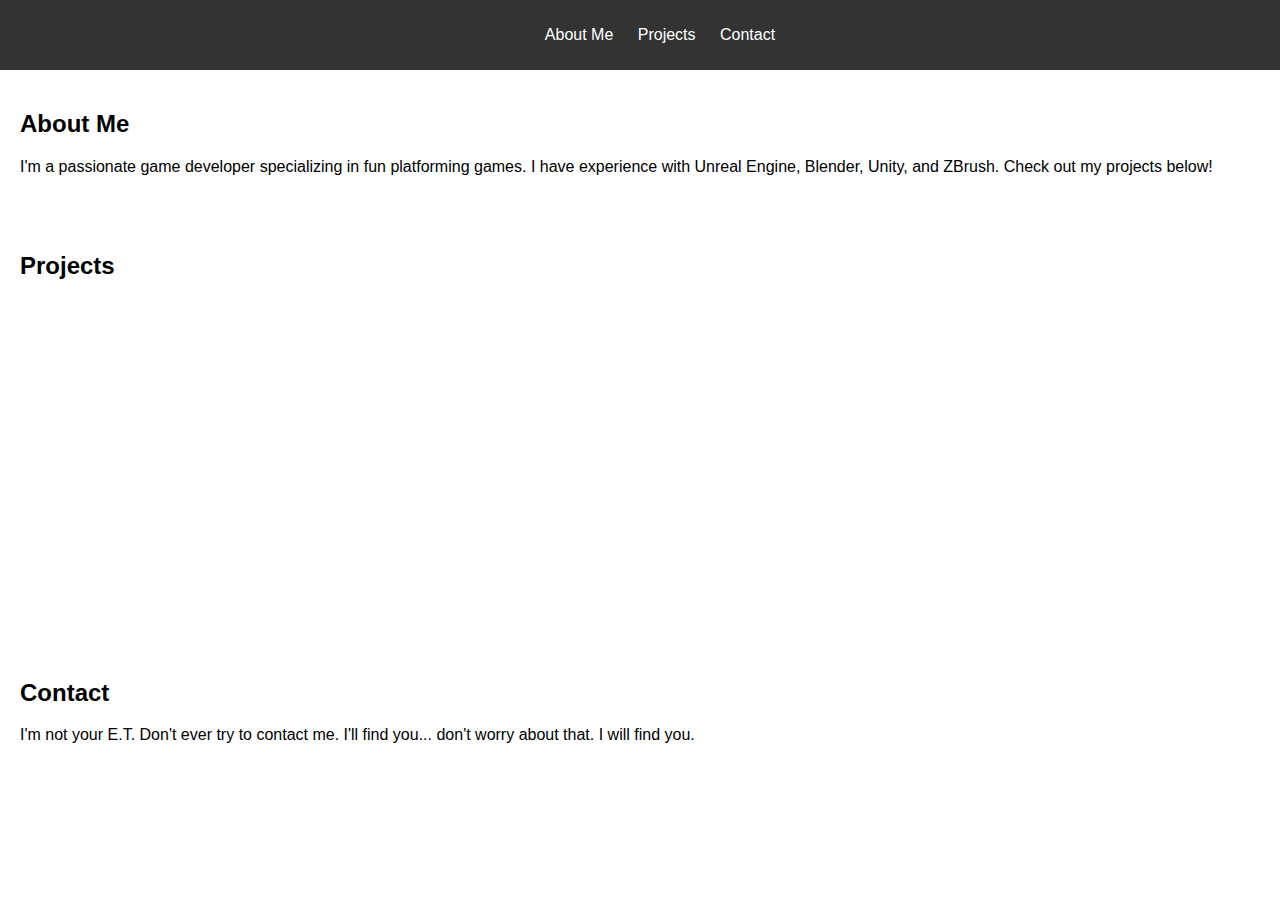
==== index.html @ 4e5929be "First website commit" ====
<!DOCTYPE html>
<html lang="en">
<head>
    <meta charset="UTF-8">
    <meta name="viewport" content="width=device-width, initial-scale=1.0">
    <title>Your Name - Portfolio</title>
    <link rel="stylesheet" href="styles.css">
</head>
<body>
    <!-- Navigation -->
    <nav>
        <ul>
            <li><a href="#about">About Me</a></li>
            <li><a href="#projects">Projects</a></li>
            <li><a href="#contact">Contact</a></li>
        </ul>
    </nav>
    
    <!-- About Me Section -->
    <section id="about">
        <h2>About Me</h2>
        <p>I'm a passionate game developer specializing in fun platforming games. I have experience with Unreal Engine, Blender, Unity, and ZBrush. Check out my projects below!</p>
    </section>
    
    <!-- Projects Section -->
    <section id="projects">
        <h2>Projects</h2>

        <iframe width="560" height="315" src="https://www.youtube.com/embed/t976avvpYHM?si=55a9nWiLATKN1IB6" title="YouTube video player" frameborder="0" allow="accelerometer; autoplay; clipboard-write; encrypted-media; gyroscope; picture-in-picture; web-share" referrerpolicy="strict-origin-when-cross-origin" allowfullscreen></iframe>
    </section>
    
    <!-- Contact Section -->
    <section id="contact">
        <h2>Contact</h2>
        <p>I'm not your E.T.  Don't ever try to contact me.  I'll find you... don't worry about that.  I will find you.</p>
    </section>
</body>
</html>
---- styles.css ----
body {
    font-family: Arial, sans-serif;
    margin: 0;
    padding: 0;
}

nav {
    background-color: #333;
    color: white;
    padding: 10px 0;
}

nav ul {
    list-style-type: none;
    text-align: center;
}

nav ul li {
    display: inline;
    margin: 0 10px;
}

nav ul li a {
    text-decoration: none;
    color: white;
}

section {
    padding: 20px;
}
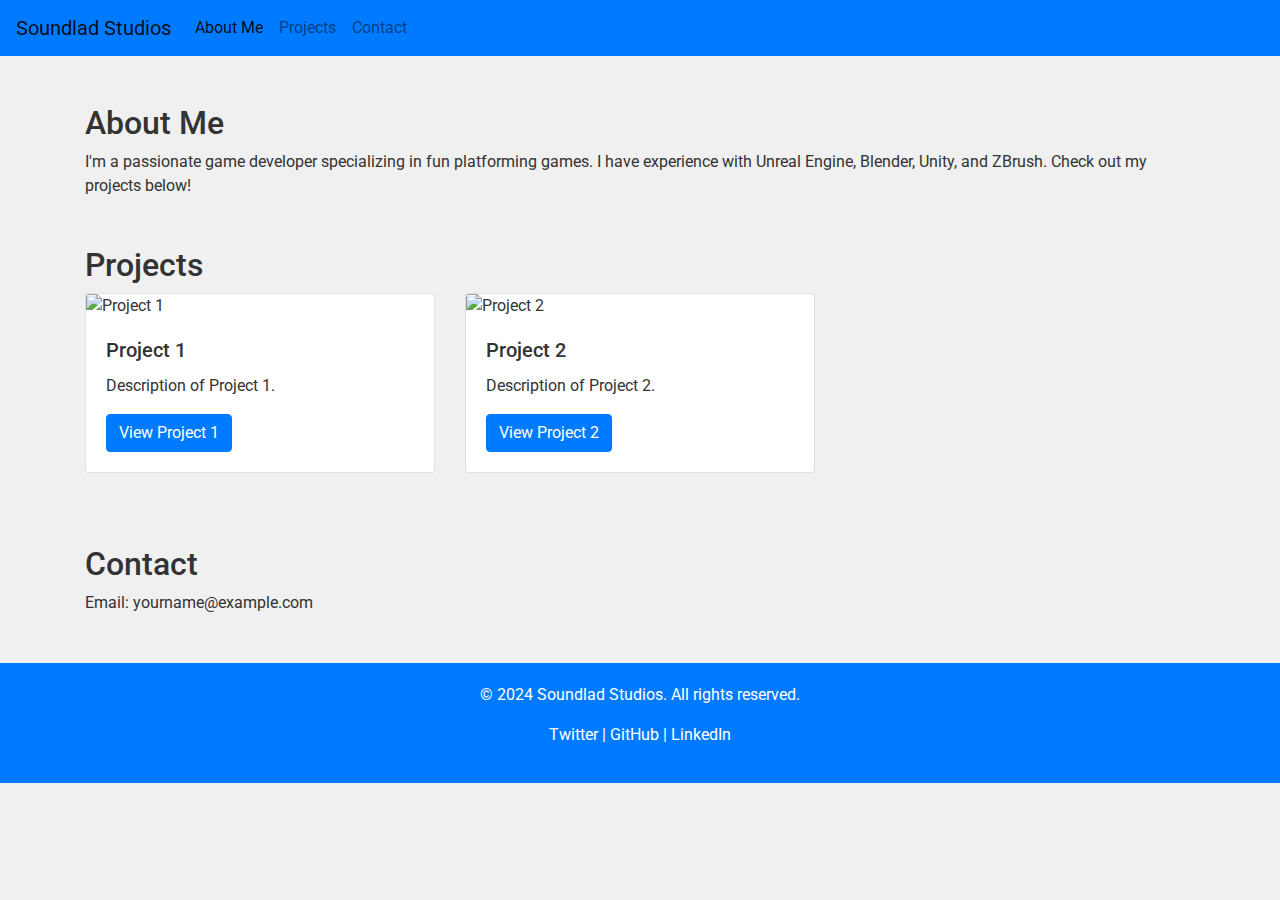
==== commit eb87c9b0: "First website commit" ====
--- a/index.html
+++ b/index.html
@@ -3,36 +3,146 @@
 <head>
     <meta charset="UTF-8">
     <meta name="viewport" content="width=device-width, initial-scale=1.0">
-    <title>Your Name - Portfolio</title>
-    <link rel="stylesheet" href="styles.css">
+    <title>Soundlad Studios - Portfolio</title>
+    <link href="https://stackpath.bootstrapcdn.com/bootstrap/4.5.2/css/bootstrap.min.css" rel="stylesheet">
+    <link href="https://fonts.googleapis.com/css2?family=Roboto:wght@400;700&display=swap" rel="stylesheet">
+    <style>
+        body {
+            font-family: 'Roboto', sans-serif;
+            background-color: #f0f0f0;
+            color: #333;
+        }
+        .navbar {
+            background-color: #007bff;
+            color: #fff;
+        }
+        .navbar a {
+            color: #fff;
+        }
+        footer {
+            background-color: #007bff;
+            color: #fff;
+            padding: 20px 0;
+        }
+        footer a {
+            color: #fff;
+        }
+    </style>
 </head>
 <body>
     <!-- Navigation -->
-    <nav>
-        <ul>
-            <li><a href="#about">About Me</a></li>
-            <li><a href="#projects">Projects</a></li>
-            <li><a href="#contact">Contact</a></li>
-        </ul>
+    <nav class="navbar navbar-expand-lg navbar-light">
+        <a class="navbar-brand" href="#">Soundlad Studios</a>
+        <button class="navbar-toggler" type="button" data-toggle="collapse" data-target="#navbarNav" aria-controls="navbarNav" aria-expanded="false" aria-label="Toggle navigation">
+            <span class="navbar-toggler-icon"></span>
+        </button>
+        <div class="collapse navbar-collapse" id="navbarNav">
+            <ul class="navbar-nav">
+                <li class="nav-item active">
+                    <a class="nav-link" href="#about">About Me</a>
+                </li>
+                <li class="nav-item">
+                    <a class="nav-link" href="#projects">Projects</a>
+                </li>
+                <li class="nav-item">
+                    <a class="nav-link" href="#contact">Contact</a>
+                </li>
+            </ul>
+        </div>
     </nav>
     
     <!-- About Me Section -->
-    <section id="about">
+    <section id="about" class="container mt-5">
         <h2>About Me</h2>
         <p>I'm a passionate game developer specializing in fun platforming games. I have experience with Unreal Engine, Blender, Unity, and ZBrush. Check out my projects below!</p>
     </section>
     
     <!-- Projects Section -->
-    <section id="projects">
+    <section id="projects" class="container mt-5">
         <h2>Projects</h2>
-
-        <iframe width="560" height="315" src="https://www.youtube.com/embed/t976avvpYHM?si=55a9nWiLATKN1IB6" title="YouTube video player" frameborder="0" allow="accelerometer; autoplay; clipboard-write; encrypted-media; gyroscope; picture-in-picture; web-share" referrerpolicy="strict-origin-when-cross-origin" allowfullscreen></iframe>
+        <div class="row">
+            <div class="col-md-4">
+                <div class="card mb-4">
+                    <img src="project1.jpg" class="card-img-top" alt="Project 1">
+                    <div class="card-body">
+                        <h5 class="card-title">Project 1</h5>
+                        <p class="card-text">Description of Project 1.</p>
+                        <button type="button" class="btn btn-primary" data-toggle="modal" data-target="#project1Modal">View Project 1</button>
+                    </div>
+                </div>
+            </div>
+            <div class="col-md-4">
+                <div class="card mb-4">
+                    <img src="project2.jpg" class="card-img-top" alt="Project 2">
+                    <div class="card-body">
+                        <h5 class="card-title">Project 2</h5>
+                        <p class="card-text">Description of Project 2.</p>
+                        <button type="button" class="btn btn-primary" data-toggle="modal" data-target="#project2Modal">View Project 2</button>
+                    </div>
+                </div>
+            </div>
+            <!-- Add more cards as needed -->
+        </div>
     </section>
     
     <!-- Contact Section -->
-    <section id="contact">
+    <section id="contact" class="container mt-5">
         <h2>Contact</h2>
-        <p>I'm not your E.T.  Don't ever try to contact me.  I'll find you... don't worry about that.  I will find you.</p>
+        <p>Email: yourname@example.com</p>
     </section>
+    
+    <!-- Footer -->
+    <footer class="text-center mt-5">
+        <p>© 2024 Soundlad Studios. All rights reserved.</p>
+        <p>
+            <a href="https://twitter.com/yourprofile" target="_blank">Twitter</a> | 
+            <a href="https://github.com/murp01" target="_blank">GitHub</a> | 
+            <a href="https://www.linkedin.com/in/yourprofile/" target="_blank">LinkedIn</a>
+        </p>
+    </footer>
+    
+    <!-- Bootstrap JavaScript -->
+    <script src="https://code.jquery.com/jquery-3.5.1.slim.min.js"></script>
+    <script src="https://cdn.jsdelivr.net/npm/@popperjs/core@2.5.3/dist/umd/popper.min.js"></script>
+    <script src="https://stackpath.bootstrapcdn.com/bootstrap/4.5.2/js/bootstrap.min.js"></script>
+    
+    <!-- Modals for Projects -->
+    <div class="modal fade" id="project1Modal" tabindex="-1" role="dialog" aria-labelledby="exampleModalLabel" aria-hidden="true">
+        <div class="modal-dialog" role="document">
+            <div class="modal-content">
+                <div class="modal-header">
+                    <h5 class="modal-title" id="exampleModalLabel">Project 1</h5>
+                    <button type="button" class="close" data-dismiss="modal" aria-label="Close">
+                        <span aria-hidden="true">&times;</span>
+                    </button>
+                </div>
+                <div class="modal-body">
+                    Detailed information about Project 1.
+                </div>
+                <div class="modal-footer">
+                    <button type="button" class="btn btn-secondary" data-dismiss="modal">Close</button>
+                </div>
+            </div>
+        </div>
+    </div>
+    
+    <div class="modal fade" id="project2Modal" tabindex="-1" role="dialog" aria-labelledby="exampleModalLabel" aria-hidden="true">
+        <div class="modal-dialog" role="document">
+            <div class="modal-content">
+                <div class="modal-header">
+                    <h5 class="modal-title" id="exampleModalLabel">Project 2</h5>
+                    <button type="button" class="close" data-dismiss="modal" aria-label="Close">
+                        <span aria-hidden="true">&times;</span>
+                    </button>
+                </div>
+                <div class="modal-body">
+                    Detailed information about Project 2.
+                </div>
+                <div class="modal-footer">
+                    <button type="button" class="btn btn-secondary" data-dismiss="modal">Close</button>
+                </div>
+            </div>
+        </div>
+    </div>
 </body>
 </html>
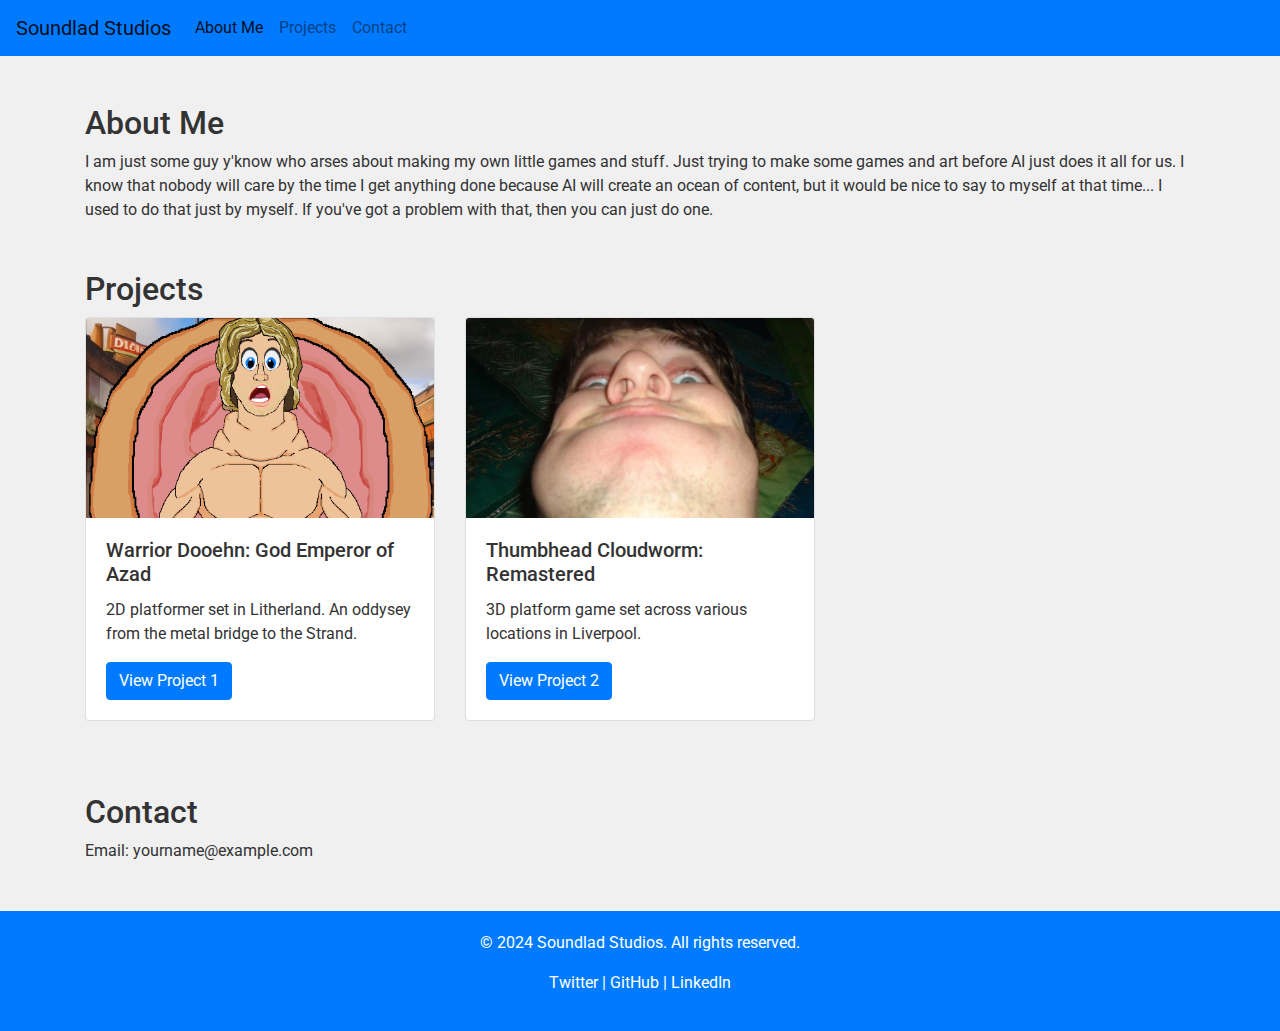
==== commit 10e2f973: "Merge pull request #1 from Murp01/AddingPages" ====
--- a/index.html
+++ b/index.html
@@ -54,7 +54,10 @@
     <!-- About Me Section -->
     <section id="about" class="container mt-5">
         <h2>About Me</h2>
-        <p>I'm a passionate game developer specializing in fun platforming games. I have experience with Unreal Engine, Blender, Unity, and ZBrush. Check out my projects below!</p>
+        <p>I am just some guy y'know who arses about making my own little games and stuff.  Just trying to make some games and art before AI just does it all for us.  I know that nobody will care
+            by the time I get anything done because AI will create an ocean of content, but it would be nice to say to myself at that time... I used to do that just by myself.  If you've got a problem 
+            with that, then you can just do one.
+        </p>
     </section>
     
     <!-- Projects Section -->
@@ -63,20 +66,20 @@
         <div class="row">
             <div class="col-md-4">
                 <div class="card mb-4">
-                    <img src="project1.jpg" class="card-img-top" alt="Project 1">
+                    <img src="Azad001.png" class="card-img-top img-fluid" alt="Project 1">
                     <div class="card-body">
-                        <h5 class="card-title">Project 1</h5>
-                        <p class="card-text">Description of Project 1.</p>
+                        <h5 class="card-title">Warrior Dooehn: God Emperor of Azad</h5>
+                        <p class="card-text">2D platformer set in Litherland.  An oddysey from the metal bridge to the Strand.</p>
                         <button type="button" class="btn btn-primary" data-toggle="modal" data-target="#project1Modal">View Project 1</button>
                     </div>
                 </div>
             </div>
             <div class="col-md-4">
                 <div class="card mb-4">
-                    <img src="project2.jpg" class="card-img-top" alt="Project 2">
+                    <img src="Thumbhead001.png" class="card-img-top img-fluid" alt="Project 2">
                     <div class="card-body">
-                        <h5 class="card-title">Project 2</h5>
-                        <p class="card-text">Description of Project 2.</p>
+                        <h5 class="card-title">Thumbhead Cloudworm: Remastered</h5>
+                        <p class="card-text">3D platform game set across various locations in Liverpool.</p>
                         <button type="button" class="btn btn-primary" data-toggle="modal" data-target="#project2Modal">View Project 2</button>
                     </div>
                 </div>
@@ -111,13 +114,15 @@
         <div class="modal-dialog" role="document">
             <div class="modal-content">
                 <div class="modal-header">
-                    <h5 class="modal-title" id="exampleModalLabel">Project 1</h5>
+                    <h5 class="modal-title" id="exampleModalLabel">Warrior Dooehn: God Emperor of AZAD</h5>
                     <button type="button" class="close" data-dismiss="modal" aria-label="Close">
                         <span aria-hidden="true">&times;</span>
                     </button>
                 </div>
                 <div class="modal-body">
-                    Detailed information about Project 1.
+                    2D Platformer set in Litherland.  It is an oddysey from the Metal Bridge to the Strand.
+                    
+                    <p><a href="WarriorDooehnGEA.html" class="btn btn-primary mt-3">Learn More</a></p>
                 </div>
                 <div class="modal-footer">
                     <button type="button" class="btn btn-secondary" data-dismiss="modal">Close</button>
@@ -130,13 +135,15 @@
         <div class="modal-dialog" role="document">
             <div class="modal-content">
                 <div class="modal-header">
-                    <h5 class="modal-title" id="exampleModalLabel">Project 2</h5>
+                    <h5 class="modal-title" id="exampleModalLabel">Thumbhead Cloudworm Remastered</h5>
                     <button type="button" class="close" data-dismiss="modal" aria-label="Close">
                         <span aria-hidden="true">&times;</span>
                     </button>
                 </div>
                 <div class="modal-body">
-                    Detailed information about Project 2.
+                    3D platform set around various locations in Liverpool.  Help Thumbhead rescue the city from a rather perverted bunch of Alien Frogs.
+
+                    <p><a href="ThumbheadCloudwormR.html" class="btn btn-primary mt-3">Learn More</a></p>
                 </div>
                 <div class="modal-footer">
                     <button type="button" class="btn btn-secondary" data-dismiss="modal">Close</button>
@@ -144,5 +151,15 @@
             </div>
         </div>
     </div>
+
+    <style>
+        .card-img-top {
+            object-fit: cover; /* Ensures the image covers the container */
+            height: 200px; /* Sets a fixed height for the images */
+        }
+    </style>
+    
+
+
 </body>
 </html>
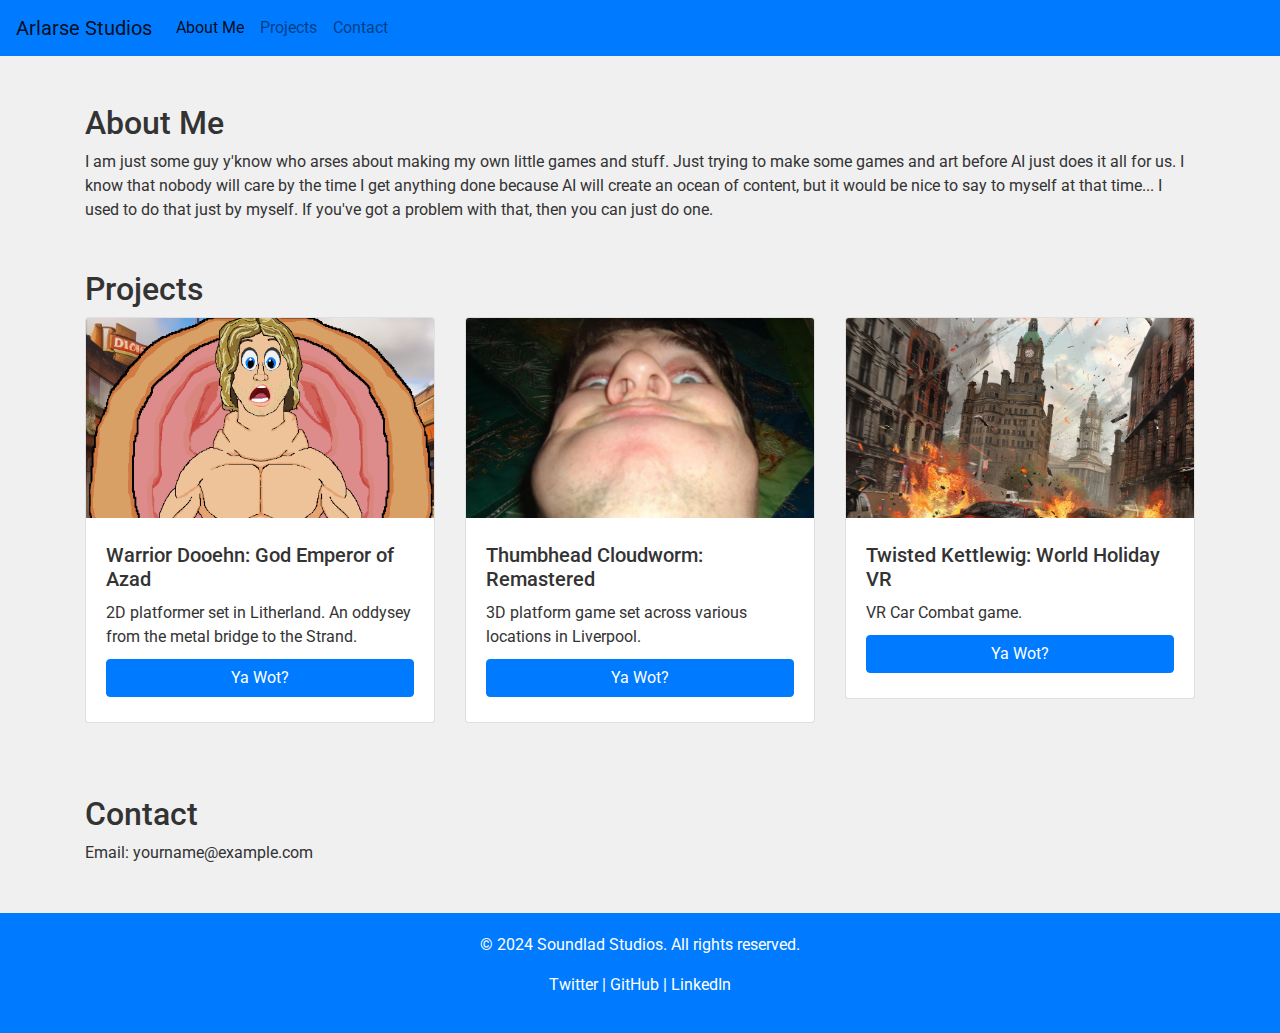
==== commit a139be6c: "Merge pull request #2 from Murp01/AddingPages" ====
--- a/index.html
+++ b/index.html
@@ -27,12 +27,30 @@
         footer a {
             color: #fff;
         }
+        .card-img-top {
+            object-fit: cover;
+            height: 200px;
+            width: 100%;
+        }
+        .card {
+            display: flex;
+            flex-direction: column;
+        }
+        .card-body {
+            flex: 1 1 auto;
+            display: flex;
+            flex-direction: column;
+            justify-content: space-between;
+        }
+        .card-title, .card-text, .btn {
+            margin: 5px 0;
+        }
     </style>
 </head>
 <body>
     <!-- Navigation -->
     <nav class="navbar navbar-expand-lg navbar-light">
-        <a class="navbar-brand" href="#">Soundlad Studios</a>
+        <a class="navbar-brand" href="#">Arlarse Studios</a>
         <button class="navbar-toggler" type="button" data-toggle="collapse" data-target="#navbarNav" aria-controls="navbarNav" aria-expanded="false" aria-label="Toggle navigation">
             <span class="navbar-toggler-icon"></span>
         </button>
@@ -70,7 +88,7 @@
                     <div class="card-body">
                         <h5 class="card-title">Warrior Dooehn: God Emperor of Azad</h5>
                         <p class="card-text">2D platformer set in Litherland.  An oddysey from the metal bridge to the Strand.</p>
-                        <button type="button" class="btn btn-primary" data-toggle="modal" data-target="#project1Modal">View Project 1</button>
+                        <button type="button" class="btn btn-primary" data-toggle="modal" data-target="#project1Modal">Ya Wot?</button>
                     </div>
                 </div>
             </div>
@@ -80,7 +98,17 @@
                     <div class="card-body">
                         <h5 class="card-title">Thumbhead Cloudworm: Remastered</h5>
                         <p class="card-text">3D platform game set across various locations in Liverpool.</p>
-                        <button type="button" class="btn btn-primary" data-toggle="modal" data-target="#project2Modal">View Project 2</button>
+                        <button type="button" class="btn btn-primary" data-toggle="modal" data-target="#project2Modal">Ya Wot?</button>
+                    </div>
+                </div>
+            </div>
+            <div class="col-md-4">
+                <div class="card mb-4">
+                    <img src="KettlewigVR001.png" class="card-img-top img-fluid" alt="Project 2">
+                    <div class="card-body">
+                        <h5 class="card-title">Twisted Kettlewig: World Holiday VR</h5>
+                        <p class="card-text">VR Car Combat game.</p>
+                        <button type="button" class="btn btn-primary" data-toggle="modal" data-target="#project2Modal">Ya Wot?</button>
                     </div>
                 </div>
             </div>
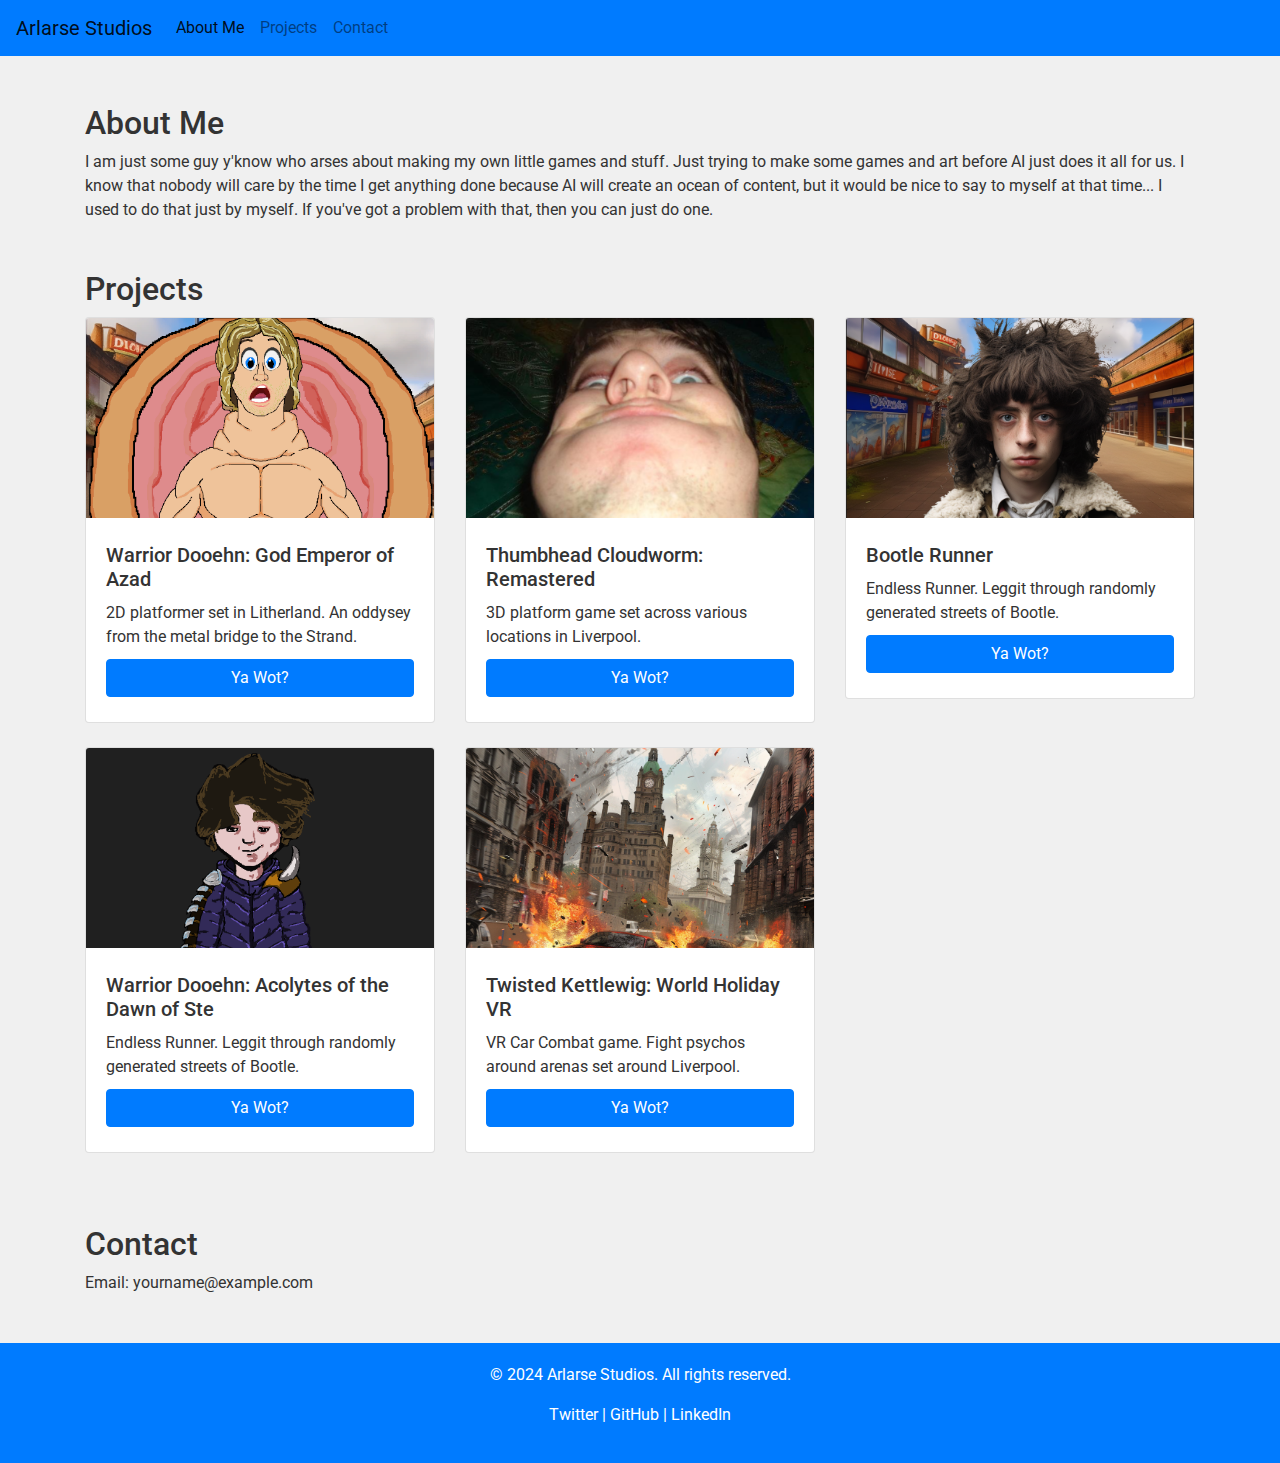
==== commit e8e8be31: "Merge pull request #6 from Murp01/AddingPages" ====
--- a/index.html
+++ b/index.html
@@ -3,7 +3,7 @@
 <head>
     <meta charset="UTF-8">
     <meta name="viewport" content="width=device-width, initial-scale=1.0">
-    <title>Soundlad Studios - Portfolio</title>
+    <title>Arlarse Studios - Beast</title>
     <link href="https://stackpath.bootstrapcdn.com/bootstrap/4.5.2/css/bootstrap.min.css" rel="stylesheet">
     <link href="https://fonts.googleapis.com/css2?family=Roboto:wght@400;700&display=swap" rel="stylesheet">
     <style>
@@ -104,11 +104,31 @@
             </div>
             <div class="col-md-4">
                 <div class="card mb-4">
+                    <img src="BootleRun.png" class="card-img-top img-fluid" alt="Project 2">
+                    <div class="card-body">
+                        <h5 class="card-title">Bootle Runner</h5>                       
+                        <p class="card-text">Endless Runner.  Leggit through randomly generated streets of Bootle.</p>
+                        <button type="button" class="btn btn-primary" data-toggle="modal" data-target="#project3Modal">Ya Wot?</button>
+                    </div>
+                </div>
+            </div>
+            <div class="col-md-4">
+                <div class="card mb-4">
+                    <img src="Ste0001.png" class="card-img-top img-fluid" alt="Project 2">
+                    <div class="card-body">
+                        <h5 class="card-title">Warrior Dooehn: Acolytes of the Dawn of Ste</h5>
+                        <p class="card-text">Endless Runner.  Leggit through randomly generated streets of Bootle.</p>
+                        <button type="button" class="btn btn-primary" data-toggle="modal" data-target="#project4Modal">Ya Wot?</button>
+                    </div>
+                </div>
+            </div>
+            <div class="col-md-4">
+                <div class="card mb-4">
                     <img src="KettlewigVR001.png" class="card-img-top img-fluid" alt="Project 2">
                     <div class="card-body">
                         <h5 class="card-title">Twisted Kettlewig: World Holiday VR</h5>
-                        <p class="card-text">VR Car Combat game.</p>
-                        <button type="button" class="btn btn-primary" data-toggle="modal" data-target="#project2Modal">Ya Wot?</button>
+                        <p class="card-text">VR Car Combat game.  Fight psychos around arenas set around Liverpool.</p>
+                        <button type="button" class="btn btn-primary" data-toggle="modal" data-target="#project5Modal">Ya Wot?</button>
                     </div>
                 </div>
             </div>
@@ -124,7 +144,7 @@
     
     <!-- Footer -->
     <footer class="text-center mt-5">
-        <p>© 2024 Soundlad Studios. All rights reserved.</p>
+        <p>© 2024 Arlarse Studios. All rights reserved.</p>
         <p>
             <a href="https://twitter.com/yourprofile" target="_blank">Twitter</a> | 
             <a href="https://github.com/murp01" target="_blank">GitHub</a> | 
@@ -180,6 +200,69 @@
         </div>
     </div>
 
+    <div class="modal fade" id="project3Modal" tabindex="-1" role="dialog" aria-labelledby="exampleModalLabel" aria-hidden="true">
+        <div class="modal-dialog" role="document">
+            <div class="modal-content">
+                <div class="modal-header">
+                    <h5 class="modal-title" id="exampleModalLabel">Bootle Runner</h5>
+                    <button type="button" class="close" data-dismiss="modal" aria-label="Close">
+                        <span aria-hidden="true">&times;</span>
+                    </button>
+                </div>
+                <div class="modal-body">
+                    Endless Runner.  Leggit through randomly generated streets of Bootle.
+
+                    <p><a href="BootleRunner.html" class="btn btn-primary mt-3">Learn More</a></p>
+                </div>
+                <div class="modal-footer">
+                    <button type="button" class="btn btn-secondary" data-dismiss="modal">Close</button>
+                </div>
+            </div>
+        </div>
+    </div>
+
+    <div class="modal fade" id="project4Modal" tabindex="-1" role="dialog" aria-labelledby="exampleModalLabel" aria-hidden="true">
+        <div class="modal-dialog" role="document">
+            <div class="modal-content">
+                <div class="modal-header">
+                    <h5 class="modal-title" id="exampleModalLabel">Warrior Dooehn: Acolytes of the Dawn of Ste</h5>
+                    <button type="button" class="close" data-dismiss="modal" aria-label="Close">
+                        <span aria-hidden="true">&times;</span>
+                    </button>
+                </div>
+                <div class="modal-body">
+                    RPG based on the famous Warrior Dooehn Series.
+
+                    <p><a href="WarriorDooehnADOS.html" class="btn btn-primary mt-3">Learn More</a></p>
+                </div>
+                <div class="modal-footer">
+                    <button type="button" class="btn btn-secondary" data-dismiss="modal">Close</button>
+                </div>
+            </div>
+        </div>
+    </div>
+
+    <div class="modal fade" id="project5Modal" tabindex="-1" role="dialog" aria-labelledby="exampleModalLabel" aria-hidden="true">
+        <div class="modal-dialog" role="document">
+            <div class="modal-content">
+                <div class="modal-header">
+                    <h5 class="modal-title" id="exampleModalLabel">Twisted Kettlewig VR</h5>
+                    <button type="button" class="close" data-dismiss="modal" aria-label="Close">
+                        <span aria-hidden="true">&times;</span>
+                    </button>
+                </div>
+                <div class="modal-body">
+                    Endless Runner.  Leggit through randomly generated streets of Bootle.
+
+                    <p><a href="TwistedKettlewigVR.html" class="btn btn-primary mt-3">Learn More</a></p>
+                </div>
+                <div class="modal-footer">
+                    <button type="button" class="btn btn-secondary" data-dismiss="modal">Close</button>
+                </div>
+            </div>
+        </div>
+    </div>
+
     <style>
         .card-img-top {
             object-fit: cover; /* Ensures the image covers the container */
